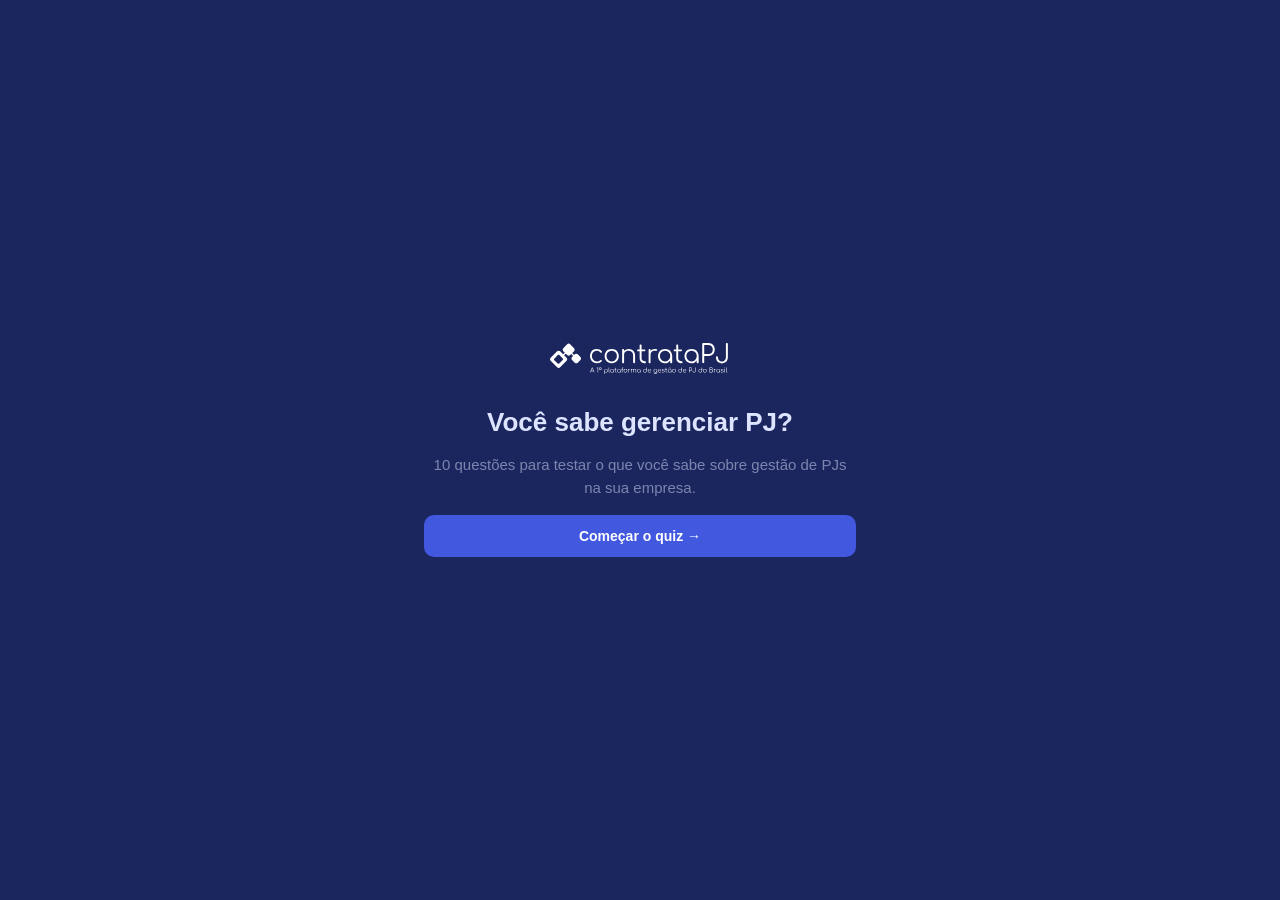
==== play/index.html @ 33c86cec "feat: play mode — splash, lead form, quiz, reveal, result" ====
<!DOCTYPE html>
<html lang="pt-BR">
<head>
  <meta charset="UTF-8">
  <meta name="viewport" content="width=device-width, initial-scale=1.0">
  <meta name="theme-color" content="#1C265E">
  <title>Baralho PJ — Contrata PJ</title>
  <link rel="stylesheet" href="../css/main.css">
  <link rel="manifest" href="../manifest.json">
</head>
<body>

<!-- TELA: Splash -->
<div id="screen-splash" class="screen active">
  <div class="splash-wrap">
    <img src="../assets/logo.svg" alt="Contrata PJ" class="splash-logo">
    <h1 class="splash-title">Você sabe gerenciar PJ?</h1>
    <p class="splash-sub">10 questões para testar o que você sabe sobre gestão de PJs na sua empresa.</p>
    <button class="btn btn-primary" style="margin:0;width:100%;" onclick="showScreen('screen-form')">
      Começar o quiz →
    </button>
  </div>
</div>

<!-- TELA: Formulário de lead -->
<div id="screen-form" class="screen">
  <div class="app-header">
    <img src="../assets/logo.svg" alt="Contrata PJ">
  </div>
  <div class="form-wrap">
    <div style="margin-bottom:8px;">
      <h2 style="font-size:18px;margin-bottom:6px;">Antes de começar</h2>
      <p style="font-size:13px;color:var(--text-dim);">Preencha seus dados para receber o resultado por e-mail.</p>
    </div>
    <div class="form-group">
      <label class="form-label" for="f-name">Nome completo</label>
      <input class="form-input" id="f-name" type="text" placeholder="João Silva" autocomplete="name">
      <span class="form-error" id="err-name">Nome obrigatório</span>
    </div>
    <div class="form-group">
      <label class="form-label" for="f-email">E-mail corporativo</label>
      <input class="form-input" id="f-email" type="email" placeholder="joao@empresa.com" autocomplete="email">
      <span class="form-error" id="err-email">E-mail válido obrigatório</span>
    </div>
    <div class="form-group">
      <label class="form-label" for="f-company">Empresa</label>
      <input class="form-input" id="f-company" type="text" placeholder="Empresa S.A." autocomplete="organization">
      <span class="form-error" id="err-company">Empresa obrigatória</span>
    </div>
    <button class="btn btn-primary" style="margin:8px 0 0;width:100%;" onclick="submitForm()">
      Vamos lá →
    </button>
  </div>
</div>

<!-- TELA: Questão -->
<div id="screen-question" class="screen">
  <div class="app-header">
    <img src="../assets/logo.svg" alt="Contrata PJ">
    <span class="header-label" id="q-counter">1 / 10</span>
  </div>
  <div class="progress-wrap">
    <div class="progress-track">
      <div class="progress-fill" id="q-progress" style="width:0%"></div>
    </div>
  </div>
  <div class="card-surface">
    <span class="card-tag" id="q-tag">Questão 1</span>
    <p class="card-question" id="q-text"></p>
  </div>
  <div class="choices" id="q-choices"></div>
</div>

<!-- TELA: Revelação -->
<div id="screen-reveal" class="screen">
  <div class="app-header">
    <img src="../assets/logo.svg" alt="Contrata PJ">
    <span class="header-label" id="r-counter">1 / 10</span>
  </div>
  <div class="progress-wrap">
    <div class="progress-track">
      <div class="progress-fill" id="r-progress" style="width:0%"></div>
    </div>
  </div>
  <div class="card-surface">
    <span class="card-tag" id="r-tag">Questão 1</span>
    <p class="card-question dimmed" id="r-text"></p>
  </div>
  <div class="choices" id="r-choices"></div>
  <div class="reveal-box" id="r-box">
    <div class="reveal-label" id="r-label">Por que esta é a certa?</div>
    <p class="reveal-text" id="r-explanation"></p>
  </div>
  <button class="btn btn-primary" id="btn-next" onclick="nextQuestion()">Próxima →</button>
</div>

<!-- TELA: Resultado -->
<div id="screen-result" class="screen">
  <div class="app-header">
    <img src="../assets/logo.svg" alt="Contrata PJ">
  </div>
  <div class="score-wrap">
    <div class="score-circle" id="res-score">0</div>
    <h2 class="score-title" id="res-title">0 de 10 acertos!</h2>
    <p class="score-sub" id="res-message"></p>
  </div>
  <div style="padding:12px 0;">
    <button class="btn btn-coral" id="btn-cta" onclick="openCTA()">
      Falar com um especialista →
    </button>
    <button class="btn btn-secondary" onclick="showWrongAnswers()">
      Ver respostas que errei
    </button>
  </div>
  <div id="wrong-list" class="hidden" style="padding:0 16px 16px;"></div>
</div>

<script src="../data/cards.js"></script>
<script>
  let state = {
    lead: null,
    currentIndex: 0,
    answers: [],
    score: 0
  };

  function showScreen(id) {
    document.querySelectorAll('.screen').forEach(s => s.classList.remove('active'));
    document.getElementById(id).classList.add('active');
    window.scrollTo(0, 0);
  }

  function submitForm() {
    const name    = document.getElementById('f-name').value.trim();
    const email   = document.getElementById('f-email').value.trim();
    const company = document.getElementById('f-company').value.trim();
    const emailRe = /^[^\s@]+@[^\s@]+\.[^\s@]+$/;

    setError('err-name',    'f-name',    !name,               'Nome obrigatório');
    setError('err-email',   'f-email',   !emailRe.test(email),'E-mail válido obrigatório');
    setError('err-company', 'f-company', !company,            'Empresa obrigatória');

    if (!name || !emailRe.test(email) || !company) return;

    state.lead = { name, email, company, timestamp: new Date().toISOString() };
    state.currentIndex = 0;
    state.answers = [];
    state.score = 0;
    showQuestion(0);
  }

  function setError(errId, inputId, show, msg) {
    const err   = document.getElementById(errId);
    const input = document.getElementById(inputId);
    err.textContent = msg;
    err.classList.toggle('visible', show);
    input.classList.toggle('error', show);
  }

  function showQuestion(index) {
    const card = CARDS[index];
    const pct  = (index / CARDS.length) * 100;
    const letters = ['A', 'B', 'C', 'D'];

    document.getElementById('q-counter').textContent  = `${index + 1} / ${CARDS.length}`;
    document.getElementById('q-tag').textContent      = `Questão ${index + 1}`;
    document.getElementById('q-text').textContent     = card.question;
    document.getElementById('q-progress').style.width = pct + '%';

    const container = document.getElementById('q-choices');
    container.innerHTML = '';
    card.options.forEach((opt, i) => {
      const btn = document.createElement('button');
      btn.className = 'choice';
      btn.innerHTML = `<span class="choice-letter">${letters[i]}</span>${opt}`;
      btn.onclick = () => selectAnswer(index, i);
      container.appendChild(btn);
    });

    showScreen('screen-question');
  }

  function selectAnswer(cardIndex, chosenIndex) {
    state.answers[cardIndex] = chosenIndex;
    const correct = chosenIndex === CARDS[cardIndex].correctIndex;
    if (correct) state.score++;
    showReveal(cardIndex, chosenIndex, correct);
  }

  function showReveal(cardIndex, chosenIndex, correct) {
    const card    = CARDS[cardIndex];
    const letters = ['A', 'B', 'C', 'D'];
    const pct     = ((cardIndex + 1) / CARDS.length) * 100;

    document.getElementById('r-counter').textContent  = `${cardIndex + 1} / ${CARDS.length}`;
    document.getElementById('r-text').textContent     = card.question;
    document.getElementById('r-progress').style.width = pct + '%';

    const tag = document.getElementById('r-tag');
    tag.textContent = correct ? '✓ Acertou!' : '✗ Errou desta';
    tag.className   = correct ? 'card-tag correct' : 'card-tag wrong';

    const container = document.getElementById('r-choices');
    container.innerHTML = '';
    card.options.forEach((opt, i) => {
      const div = document.createElement('div');
      const suffix = i === card.correctIndex ? ' ✓' : (i === chosenIndex ? ' ✗' : '');
      div.className = 'choice' +
        (i === card.correctIndex ? ' correct' : i === chosenIndex ? ' wrong' : ' dimmed');
      div.innerHTML = `<span class="choice-letter">${letters[i]}</span>${opt}${suffix}`;
      container.appendChild(div);
    });

    const box   = document.getElementById('r-box');
    const label = document.getElementById('r-label');
    const expEl = document.getElementById('r-explanation');
    box.className     = correct ? 'reveal-box' : 'reveal-box wrong-reveal';
    label.className   = correct ? 'reveal-label' : 'reveal-label wrong';
    label.textContent = correct
      ? `Por que ${letters[card.correctIndex]} é a certa?`
      : `A certa era ${letters[card.correctIndex]} — por quê?`;
    expEl.className   = correct ? 'reveal-text' : 'reveal-text wrong';
    expEl.textContent = card.explanation;

    document.getElementById('btn-next').textContent =
      cardIndex === CARDS.length - 1 ? 'Ver resultado →' : 'Próxima →';

    showScreen('screen-reveal');
  }

  function nextQuestion() {
    const next = state.currentIndex + 1;
    if (next >= CARDS.length) {
      saveLead();
      showResult();
    } else {
      state.currentIndex = next;
      showQuestion(next);
    }
  }

  const MESSAGES = [
    { max: 4,  text: 'Sua gestão PJ tem riscos sérios. A Contrata PJ pode ajudar a organizar tudo.' },
    { max: 7,  text: 'Você vai bem — mas os erros podem custar caro na prática.' },
    { max: 10, text: 'Impressionante! Quer ver como a Contrata PJ vai além do básico?' }
  ];

  function showResult() {
    const s   = state.score;
    const msg = MESSAGES.find(m => s <= m.max).text;
    document.getElementById('res-score').textContent   = s;
    document.getElementById('res-title').textContent   = `${s} de ${CARDS.length} corretas!`;
    document.getElementById('res-message').textContent = msg;
    showScreen('screen-result');
  }

  function openCTA() {
    window.open('https://wa.me/5511999999999?text=Ol%C3%A1!%20Fiz%20o%20quiz%20do%20CONARH%20e%20quero%20saber%20mais.', '_blank');
  }

  function showWrongAnswers() {
    const list    = document.getElementById('wrong-list');
    const letters = ['A', 'B', 'C', 'D'];
    list.classList.remove('hidden');
    list.innerHTML = '<h3 style="font-size:14px;margin-bottom:12px;">Respostas que você errou:</h3>';
    CARDS.forEach((card, i) => {
      if (state.answers[i] !== card.correctIndex) {
        list.innerHTML += `
          <div style="margin-bottom:14px;padding:12px;background:var(--card-bg);border-radius:10px;font-size:13px;">
            <p style="margin-bottom:6px;font-weight:600;">${i + 1}. ${card.question}</p>
            <p style="color:#fca5a5;">Sua resposta: ${letters[state.answers[i]]} — ${card.options[state.answers[i]]}</p>
            <p style="color:#4ade80;margin-top:4px;">Certa: ${letters[card.correctIndex]} — ${card.options[card.correctIndex]}</p>
          </div>`;
      }
    });
  }

  function saveLead() {
    const leads = JSON.parse(localStorage.getItem('cpj_leads') || '[]');
    leads.push({ ...state.lead, score: state.score, answers: [...state.answers] });
    localStorage.setItem('cpj_leads', JSON.stringify(leads));
  }
</script>
</body>
</html>
---- css/main.css ----
:root {
  --navy:   #1C265E;
  --card-bg:#0f1635;
  --blue:   #4259DF;
  --coral:  #DE5968;
  --green:  #22c55e;
  --text:   #dde4ff;
  --text-dim: rgba(221,228,255,0.5);
  --border: rgba(255,255,255,0.1);
}

*, *::before, *::after { box-sizing: border-box; margin: 0; padding: 0; }

body {
  background: var(--navy);
  color: var(--text);
  font-family: -apple-system, BlinkMacSystemFont, 'Segoe UI', sans-serif;
  min-height: 100dvh;
  max-width: 480px;
  margin: 0 auto;
}

/* Header */
.app-header {
  display: flex; align-items: center; justify-content: space-between;
  padding: 14px 16px 10px;
  border-bottom: 1px solid var(--border);
}
.app-header img { width: 110px; }
.header-label { font-size: 12px; color: var(--text-dim); font-weight: 500; }

/* Progress bar */
.progress-wrap { padding: 10px 16px 12px; background: var(--navy); }
.progress-track { height: 4px; background: var(--border); border-radius: 2px; overflow: hidden; }
.progress-fill  { height: 4px; background: var(--blue); border-radius: 2px; transition: width .3s; }

/* Card surface */
.card-surface { background: var(--card-bg); padding: 18px 16px 14px; }
.card-tag {
  display: inline-block; padding: 3px 8px; border-radius: 5px;
  font-size: 10px; font-weight: 700; letter-spacing: 1px; text-transform: uppercase;
  background: rgba(66,89,223,.2); color: #7b93f5; margin-bottom: 10px;
}
.card-tag.correct { background: rgba(34,197,94,.2); color: #4ade80; }
.card-tag.wrong   { background: rgba(222,89,104,.2); color: #fca5a5; }
.card-question    { font-size: 15px; line-height: 1.6; font-weight: 500; }
.card-question.dimmed { opacity: .5; font-size: 13px; }

/* Choices */
.choices { background: var(--card-bg); padding: 0 12px 14px; display: flex; flex-direction: column; gap: 7px; }
.choice {
  display: flex; align-items: center; gap: 9px;
  padding: 11px 12px; border-radius: 10px;
  border: 1.5px solid var(--border);
  background: rgba(255,255,255,.04);
  font-size: 13px; font-weight: 500; cursor: pointer;
  transition: border-color .15s, background .15s;
  width: 100%; text-align: left;
}
.choice:disabled { cursor: default; }
.choice.correct  { border-color: var(--green); background: rgba(34,197,94,.12); color: #86efac; }
.choice.wrong    { border-color: var(--coral); background: rgba(222,89,104,.1);  color: #fca5a5; }
.choice.dimmed   { opacity: .3; }
.choice-letter {
  width: 22px; height: 22px; border-radius: 6px; flex-shrink: 0;
  display: flex; align-items: center; justify-content: center;
  font-size: 11px; font-weight: 700;
  background: rgba(66,89,223,.25); color: #8fa8ff;
}
.choice.correct .choice-letter { background: rgba(34,197,94,.3); color: #4ade80; }
.choice.wrong   .choice-letter { background: rgba(222,89,104,.3); color: #fca5a5; }

/* Reveal box */
.reveal-box { padding: 12px 16px; border-top: 1px solid rgba(34,197,94,.2); background: rgba(34,197,94,.06); }
.reveal-box.wrong-reveal { border-top-color: rgba(222,89,104,.2); background: rgba(222,89,104,.06); }
.reveal-label { font-size: 10px; font-weight: 700; letter-spacing: 1px; text-transform: uppercase; color: #4ade80; margin-bottom: 5px; }
.reveal-label.wrong { color: #fca5a5; }
.reveal-text  { font-size: 13px; line-height: 1.6; color: #b8d4c0; }
.reveal-text.wrong { color: #f0b8c0; }

/* Buttons */
.btn {
  display: block; width: calc(100% - 24px); margin: 0 12px 12px;
  padding: 13px; border: none; border-radius: 10px;
  font-size: 14px; font-weight: 700; cursor: pointer; text-align: center;
}
.btn-primary   { background: var(--blue);  color: #fff; }
.btn-coral     { background: var(--coral); color: #fff; }
.btn-secondary {
  background: transparent; border: 1.5px solid rgba(255,255,255,0.3);
  color: var(--text-dim); font-size: 13px;
}

.btn:hover  { opacity: 0.88; }
.btn:active { transform: scale(0.98); }
.btn:disabled { opacity: 0.45; cursor: not-allowed; }
.choice:hover:not(:disabled):not(.correct):not(.wrong):not(.dimmed) {
  border-color: var(--blue); background: rgba(66,89,223,.08);
}

/* Form */
.form-wrap { padding: 24px 16px; display: flex; flex-direction: column; gap: 16px; }
.form-group { display: flex; flex-direction: column; gap: 6px; }
.form-label { font-size: 12px; font-weight: 600; color: var(--text-dim); text-transform: uppercase; letter-spacing: .5px; }
.form-input {
  background: var(--card-bg); border: 1.5px solid var(--border);
  border-radius: 10px; padding: 12px 14px;
  color: var(--text); font-size: 14px; outline: none; width: 100%;
}
.form-input:focus { border-color: var(--blue); }
.form-input.error { border-color: var(--coral); }
.form-error { font-size: 12px; color: var(--coral); display: none; }
.form-error.visible { display: block; }

/* Score screen */
.score-wrap { background: var(--card-bg); padding: 32px 16px 20px; text-align: center; }
.score-circle {
  width: 88px; height: 88px; border-radius: 50%;
  background: rgba(66,89,223,.15); border: 3px solid var(--blue);
  display: flex; align-items: center; justify-content: center;
  margin: 0 auto 16px;
  font-size: 30px; font-weight: 800; color: #7b93f5;
}
.score-title { font-size: 18px; font-weight: 700; margin-bottom: 8px; }
.score-sub   { font-size: 13px; color: var(--text-dim); line-height: 1.6; margin-bottom: 24px; }

/* Presenter */
.presenter-section { padding: 20px 16px; }
.presenter-title { font-size: 13px; font-weight: 700; text-transform: uppercase; letter-spacing: 1px; color: var(--text-dim); margin-bottom: 12px; }
.qr-wrap { display: flex; justify-content: center; padding: 16px 0; }
.lead-count { font-size: 32px; font-weight: 800; color: var(--blue); }
.lead-count-label { font-size: 13px; color: var(--text-dim); margin-top: 4px; }
.leads-table { width: 100%; border-collapse: collapse; font-size: 12px; }
.leads-table th { text-align: left; padding: 8px; color: var(--text-dim); border-bottom: 1px solid var(--border); }
.leads-table td { padding: 8px; border-bottom: 1px solid var(--border); }

/* Splash */
.splash-wrap {
  display: flex; flex-direction: column; align-items: center; justify-content: center;
  min-height: 100dvh; padding: 32px 24px; text-align: center; gap: 16px;
}
.splash-logo  { width: 180px; margin-bottom: 16px; }
.splash-title { font-size: 26px; font-weight: 800; line-height: 1.25; }
.splash-sub   { font-size: 15px; color: var(--text-dim); line-height: 1.5; }

/* Utility */
.hidden { display: none !important; }
.screen { display: none; }
.screen.active { display: block; }
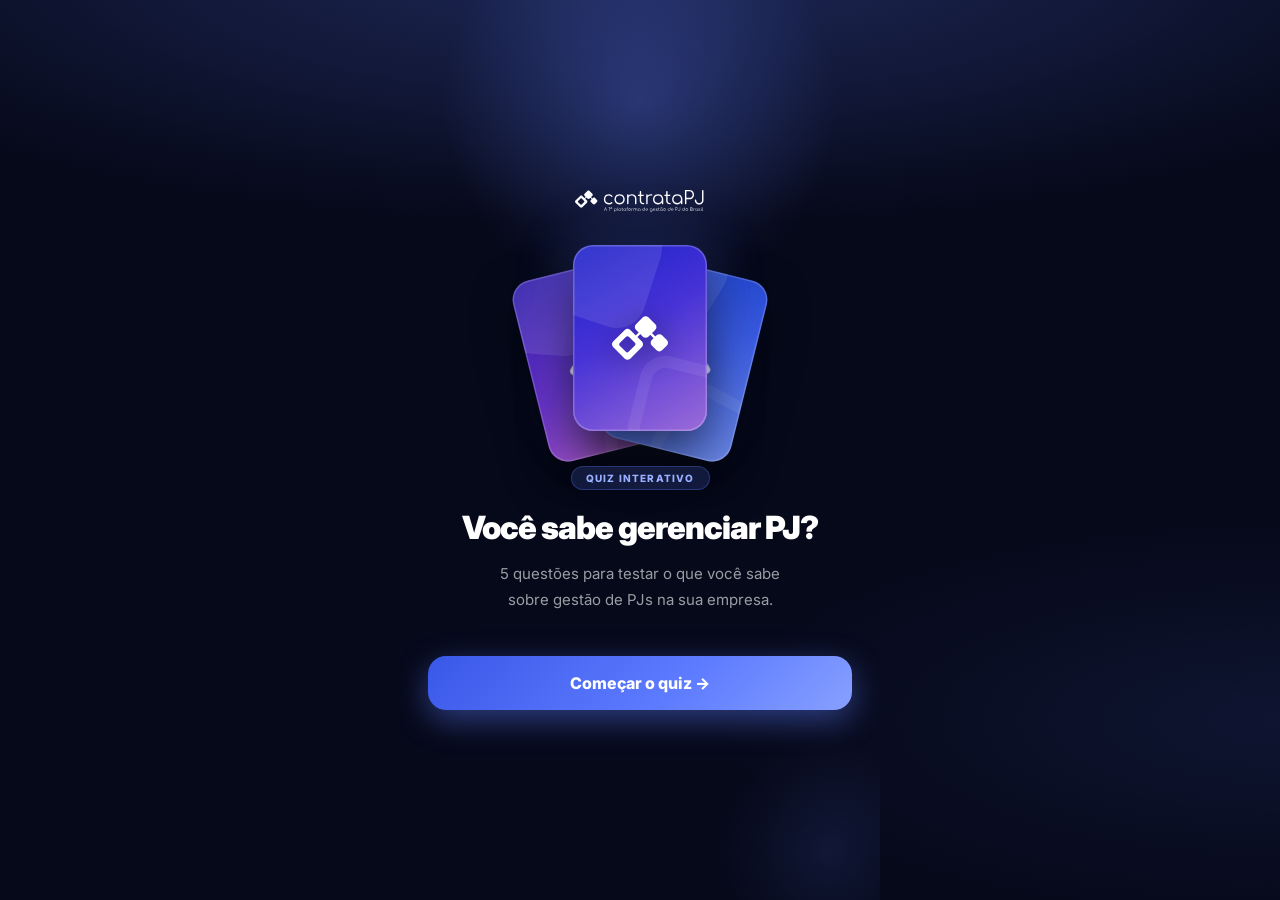
==== commit 51b5f903: "feat: redesign baralho (flip 3D, deck splash), 5 questões, campo telefone, deploy GitHub Pages - Ver" ====
--- a/play/index.html
+++ b/play/index.html
@@ -3,7 +3,7 @@
 <head>
   <meta charset="UTF-8">
   <meta name="viewport" content="width=device-width, initial-scale=1.0">
-  <meta name="theme-color" content="#1C265E">
+  <meta name="theme-color" content="#0B0F2A">
   <title>Baralho PJ — Contrata PJ</title>
   <link rel="stylesheet" href="../css/main.css">
   <link rel="manifest" href="../manifest.json">
@@ -14,11 +14,24 @@
 <div id="screen-splash" class="screen active">
   <div class="splash-wrap">
     <img src="../assets/logo.svg" alt="Contrata PJ" class="splash-logo">
+
+    <!-- baralho em leque -->
+    <div class="deck-hero" onclick="showScreen('screen-form')" role="button" aria-label="Começar o quiz">
+      <div class="deck-card left">
+        <img src="../assets/icon.svg" alt="" class="deck-card-logo">
+      </div>
+      <div class="deck-card right">
+        <img src="../assets/icon.svg" alt="" class="deck-card-logo">
+      </div>
+      <div class="deck-card center">
+        <img src="../assets/icon.svg" alt="" class="deck-card-logo">
+      </div>
+    </div>
+
+    <div class="splash-badge">Quiz Interativo</div>
     <h1 class="splash-title">Você sabe gerenciar PJ?</h1>
-    <p class="splash-sub">10 questões para testar o que você sabe sobre gestão de PJs na sua empresa.</p>
-    <button class="btn btn-primary" style="margin:0;width:100%;" onclick="showScreen('screen-form')">
-      Começar o quiz →
-    </button>
+    <p class="splash-sub">5 questões para testar o que você sabe sobre gestão de PJs na sua empresa.</p>
+    <button class="splash-cta" onclick="showScreen('screen-form')">Começar o quiz →</button>
   </div>
 </div>
 
@@ -26,11 +39,12 @@
 <div id="screen-form" class="screen">
   <div class="app-header">
     <img src="../assets/logo.svg" alt="Contrata PJ">
+    <span class="header-label">Cadastro</span>
   </div>
   <div class="form-wrap">
-    <div style="margin-bottom:8px;">
-      <h2 style="font-size:18px;margin-bottom:6px;">Antes de começar</h2>
-      <p style="font-size:13px;color:var(--text-dim);">Preencha seus dados para receber o resultado por e-mail.</p>
+    <div style="margin-bottom:4px;">
+      <h2 style="font-size:18px;font-weight:800;margin-bottom:6px;letter-spacing:-.01em;">Antes de começar</h2>
+      <p style="font-size:13px;color:var(--text-dim);line-height:1.55;">Preencha seus dados para receber o resultado por e-mail.</p>
     </div>
     <div class="form-group">
       <label class="form-label" for="f-name">Nome completo</label>
@@ -43,13 +57,16 @@
       <span class="form-error" id="err-email">E-mail válido obrigatório</span>
     </div>
     <div class="form-group">
+      <label class="form-label" for="f-phone">Telefone / WhatsApp</label>
+      <input class="form-input" id="f-phone" type="tel" placeholder="(11) 99999-9999" autocomplete="tel" inputmode="tel">
+      <span class="form-error" id="err-phone">Telefone válido obrigatório</span>
+    </div>
+    <div class="form-group">
       <label class="form-label" for="f-company">Empresa</label>
       <input class="form-input" id="f-company" type="text" placeholder="Empresa S.A." autocomplete="organization">
       <span class="form-error" id="err-company">Empresa obrigatória</span>
     </div>
-    <button class="btn btn-primary" style="margin:8px 0 0;width:100%;" onclick="submitForm()">
-      Vamos lá →
-    </button>
+    <button class="btn btn-primary" style="margin:4px 0 0;width:100%;" onclick="submitForm()">Vamos lá →</button>
   </div>
 </div>
 
@@ -64,9 +81,28 @@
       <div class="progress-fill" id="q-progress" style="width:0%"></div>
     </div>
   </div>
-  <div class="card-surface">
-    <span class="card-tag" id="q-tag">Questão 1</span>
-    <p class="card-question" id="q-text"></p>
+  <div class="deck-wrap">
+    <div class="flip-card" id="q-flip" onclick="flipQuestionCard()">
+      <div class="flip-inner" id="q-flip-inner">
+        <!-- costas da carta -->
+        <div class="flip-face flip-back v0" id="q-flip-back">
+          <img src="../assets/icon.svg" alt="" class="card-back-logo">
+          <div class="card-back-num" id="q-back-num">1</div>
+          <div class="card-back-hint">
+            <svg viewBox="0 0 24 24" fill="none" stroke="currentColor" stroke-width="2" stroke-linecap="round" stroke-linejoin="round" aria-hidden="true">
+              <path d="M9 11l3 3L22 4"/><path d="M21 12v7a2 2 0 0 1-2 2H5a2 2 0 0 1-2-2V5a2 2 0 0 1 2-2h11"/>
+            </svg>
+            Toque para virar
+          </div>
+        </div>
+        <!-- frente da carta (pergunta) -->
+        <div class="flip-face flip-front">
+          <span class="q-number" id="q-number">1</span>
+          <span class="card-tag" id="q-tag">Questão 1</span>
+          <p class="card-question" id="q-text"></p>
+        </div>
+      </div>
+    </div>
   </div>
   <div class="choices" id="q-choices"></div>
 </div>
@@ -83,13 +119,16 @@
     </div>
   </div>
   <div class="card-surface">
+    <span class="q-number" id="r-number">1</span>
     <span class="card-tag" id="r-tag">Questão 1</span>
     <p class="card-question dimmed" id="r-text"></p>
   </div>
   <div class="choices" id="r-choices"></div>
-  <div class="reveal-box" id="r-box">
-    <div class="reveal-label" id="r-label">Por que esta é a certa?</div>
-    <p class="reveal-text" id="r-explanation"></p>
+  <div style="padding:14px 0 8px;">
+    <div class="reveal-box" id="r-box">
+      <div class="reveal-label" id="r-label">Por que esta é a certa?</div>
+      <p class="reveal-text" id="r-explanation"></p>
+    </div>
   </div>
   <button class="btn btn-primary" id="btn-next" onclick="nextQuestion()">Próxima →</button>
 </div>
@@ -104,25 +143,16 @@
     <h2 class="score-title" id="res-title">0 de 10 acertos!</h2>
     <p class="score-sub" id="res-message"></p>
   </div>
-  <div style="padding:12px 0;">
-    <button class="btn btn-coral" id="btn-cta" onclick="openCTA()">
-      Falar com um especialista →
-    </button>
-    <button class="btn btn-secondary" onclick="showWrongAnswers()">
-      Ver respostas que errei
-    </button>
-  </div>
-  <div id="wrong-list" class="hidden" style="padding:0 16px 16px;"></div>
+  <div style="padding:4px 0;">
+    <button class="btn btn-coral" id="btn-cta" onclick="openCTA()">Falar com um especialista →</button>
+    <button class="btn btn-secondary" onclick="showWrongAnswers()">Ver respostas que errei</button>
+  </div>
+  <div id="wrong-list" class="hidden" style="padding:0 14px 20px;"></div>
 </div>
 
 <script src="../data/cards.js"></script>
 <script>
-  let state = {
-    lead: null,
-    currentIndex: 0,
-    answers: [],
-    score: 0
-  };
+  let state = { lead: null, currentIndex: 0, answers: [], score: 0 };
 
   function showScreen(id) {
     document.querySelectorAll('.screen').forEach(s => s.classList.remove('active'));
@@ -133,16 +163,19 @@
   function submitForm() {
     const name    = document.getElementById('f-name').value.trim();
     const email   = document.getElementById('f-email').value.trim();
+    const phone   = document.getElementById('f-phone').value.trim();
     const company = document.getElementById('f-company').value.trim();
     const emailRe = /^[^\s@]+@[^\s@]+\.[^\s@]+$/;
-
-    setError('err-name',    'f-name',    !name,               'Nome obrigatório');
-    setError('err-email',   'f-email',   !emailRe.test(email),'E-mail válido obrigatório');
-    setError('err-company', 'f-company', !company,            'Empresa obrigatória');
-
-    if (!name || !emailRe.test(email) || !company) return;
-
-    state.lead = { name, email, company, timestamp: new Date().toISOString() };
+    const phoneOk = phone.replace(/\D/g, '').length >= 10; // DDD + número
+
+    setError('err-name',    'f-name',    !name,                'Nome obrigatório');
+    setError('err-email',   'f-email',   !emailRe.test(email), 'E-mail válido obrigatório');
+    setError('err-phone',   'f-phone',   !phoneOk,             'Telefone válido obrigatório');
+    setError('err-company', 'f-company', !company,             'Empresa obrigatória');
+
+    if (!name || !emailRe.test(email) || !phoneOk || !company) return;
+
+    state.lead = { name, email, phone, company, timestamp: new Date().toISOString() };
     state.currentIndex = 0;
     state.answers = [];
     state.score = 0;
@@ -158,16 +191,23 @@
   }
 
   function showQuestion(index) {
-    const card = CARDS[index];
-    const pct  = (index / CARDS.length) * 100;
+    const card    = CARDS[index];
+    const pct     = (index / CARDS.length) * 100;
     const letters = ['A', 'B', 'C', 'D'];
 
-    document.getElementById('q-counter').textContent  = `${index + 1} / ${CARDS.length}`;
-    document.getElementById('q-tag').textContent      = `Questão ${index + 1}`;
-    document.getElementById('q-text').textContent     = card.question;
-    document.getElementById('q-progress').style.width = pct + '%';
-
+    document.getElementById('q-counter').textContent   = `${index + 1} / ${CARDS.length}`;
+    document.getElementById('q-tag').textContent        = `Questão ${index + 1}`;
+    document.getElementById('q-text').textContent       = card.question;
+    document.getElementById('q-number').textContent     = index + 1;
+    document.getElementById('q-back-num').textContent   = index + 1;
+    document.getElementById('q-progress').style.width  = pct + '%';
+
+    // alterna a variação de verso da carta
+    document.getElementById('q-flip-back').className = 'flip-face flip-back v' + (index % 4);
+    // reseta a carta para o estado "virada para baixo"
+    document.getElementById('q-flip-inner').classList.remove('flipped');
     const container = document.getElementById('q-choices');
+    container.classList.remove('revealed');
     container.innerHTML = '';
     card.options.forEach((opt, i) => {
       const btn = document.createElement('button');
@@ -180,6 +220,16 @@
     showScreen('screen-question');
   }
 
+  function flipQuestionCard() {
+    const inner = document.getElementById('q-flip-inner');
+    if (inner.classList.contains('flipped')) return;
+    inner.classList.add('flipped');
+    // revela as alternativas após a carta terminar de virar
+    setTimeout(() => {
+      document.getElementById('q-choices').classList.add('revealed');
+    }, 380);
+  }
+
   function selectAnswer(cardIndex, chosenIndex) {
     state.answers[cardIndex] = chosenIndex;
     const correct = chosenIndex === CARDS[cardIndex].correctIndex;
@@ -194,6 +244,7 @@
 
     document.getElementById('r-counter').textContent  = `${cardIndex + 1} / ${CARDS.length}`;
     document.getElementById('r-text').textContent     = card.question;
+    document.getElementById('r-number').textContent   = cardIndex + 1;
     document.getElementById('r-progress').style.width = pct + '%';
 
     const tag = document.getElementById('r-tag');
@@ -240,9 +291,9 @@
   }
 
   const MESSAGES = [
-    { max: 4,  text: 'Sua gestão PJ tem riscos sérios. A Contrata PJ pode ajudar a organizar tudo.' },
-    { max: 7,  text: 'Você vai bem — mas os erros podem custar caro na prática.' },
-    { max: 10, text: 'Impressionante! Quer ver como a Contrata PJ vai além do básico?' }
+    { max: 2, text: 'Sua gestão PJ tem riscos sérios. A Contrata PJ pode ajudar a organizar tudo.' },
+    { max: 4, text: 'Você vai bem — mas os erros podem custar caro na prática.' },
+    { max: 5, text: 'Impressionante! Quer ver como a Contrata PJ vai além do básico?' }
   ];
 
   function showResult() {
@@ -262,14 +313,14 @@
     const list    = document.getElementById('wrong-list');
     const letters = ['A', 'B', 'C', 'D'];
     list.classList.remove('hidden');
-    list.innerHTML = '<h3 style="font-size:14px;margin-bottom:12px;">Respostas que você errou:</h3>';
+    list.innerHTML = '<h3 style="font-size:13px;font-weight:700;margin-bottom:14px;color:var(--text-dim);text-transform:uppercase;letter-spacing:.06em;">Respostas que você errou</h3>';
     CARDS.forEach((card, i) => {
       if (state.answers[i] !== card.correctIndex) {
         list.innerHTML += `
-          <div style="margin-bottom:14px;padding:12px;background:var(--card-bg);border-radius:10px;font-size:13px;">
-            <p style="margin-bottom:6px;font-weight:600;">${i + 1}. ${card.question}</p>
-            <p style="color:#fca5a5;">Sua resposta: ${letters[state.answers[i]]} — ${card.options[state.answers[i]]}</p>
-            <p style="color:#4ade80;margin-top:4px;">Certa: ${letters[card.correctIndex]} — ${card.options[card.correctIndex]}</p>
+          <div style="margin-bottom:12px;padding:14px;background:var(--card-bg);border:1px solid var(--border);border-radius:var(--radius);font-size:13px;">
+            <p style="margin-bottom:8px;font-weight:600;line-height:1.5;">${i + 1}. ${card.question}</p>
+            <p style="color:#FCA5A5;font-size:12px;">Sua resposta: ${letters[state.answers[i]]} — ${card.options[state.answers[i]]}</p>
+            <p style="color:#5EFFA0;margin-top:4px;font-size:12px;">Certa: ${letters[card.correctIndex]} — ${card.options[card.correctIndex]}</p>
           </div>`;
       }
     });
@@ -281,5 +332,8 @@
     localStorage.setItem('cpj_leads', JSON.stringify(leads));
   }
 </script>
+<script>
+  if ('serviceWorker' in navigator) navigator.serviceWorker.register('../sw.js');
+</script>
 </body>
 </html>
--- a/css/main.css
+++ b/css/main.css
@@ -1,149 +1,799 @@
+@import url('https://fonts.googleapis.com/css2?family=Inter:wght@400;500;600;700;800;900&display=swap');
+
+/* ─── Tokens ──────────────────────────────────────────────── */
 :root {
-  --navy:   #1C265E;
-  --card-bg:#0f1635;
-  --blue:   #4259DF;
-  --coral:  #DE5968;
-  --green:  #22c55e;
-  --text:   #dde4ff;
-  --text-dim: rgba(221,228,255,0.5);
-  --border: rgba(255,255,255,0.1);
+  --bg:        #06091A;
+  --bg-card:   #0C1030;
+  --bg-input:  #101538;
+  --bg-choice: #121640;
+  --blue:      #5E7CFF;
+  --blue-dark: #3A58E8;
+  --blue-glow: rgba(94,124,255,0.45);
+  --coral:     #FF4F61;
+  --coral-glow:rgba(255,79,97,0.4);
+  --green:     #00D46A;
+  --green-glow:rgba(0,212,106,0.35);
+  --text:      #FFFFFF;
+  --text-sub:  rgba(255,255,255,0.6);
+  --text-dim:  rgba(255,255,255,0.35);
+  --border:    rgba(255,255,255,0.07);
+  --radius:    18px;
+  --radius-sm: 14px;
+  --ease:      cubic-bezier(0.16, 1, 0.3, 1);
 }
 
 *, *::before, *::after { box-sizing: border-box; margin: 0; padding: 0; }
 
+/* ─── Body ────────────────────────────────────────────────── */
 body {
-  background: var(--navy);
+  background: var(--bg);
+  background-image:
+    radial-gradient(ellipse 120% 50% at 50% -5%,  rgba(94,124,255,0.28) 0%, transparent 60%),
+    radial-gradient(ellipse 80%  40% at 100% 80%,  rgba(94,124,255,0.10) 0%, transparent 55%);
   color: var(--text);
-  font-family: -apple-system, BlinkMacSystemFont, 'Segoe UI', sans-serif;
+  font-family: 'Inter', system-ui, -apple-system, sans-serif;
   min-height: 100dvh;
   max-width: 480px;
   margin: 0 auto;
-}
-
-/* Header */
+  -webkit-font-smoothing: antialiased;
+}
+
+/* ─── Screens ─────────────────────────────────────────────── */
+.screen { display: none; }
+.screen.active { display: block; animation: fadeUp .25s var(--ease) both; }
+
+@keyframes fadeUp {
+  from { opacity: 0; transform: translateY(12px); }
+  to   { opacity: 1; transform: translateY(0); }
+}
+
+/* ─── Header ──────────────────────────────────────────────── */
 .app-header {
-  display: flex; align-items: center; justify-content: space-between;
-  padding: 14px 16px 10px;
+  display: flex;
+  align-items: center;
+  justify-content: space-between;
+  padding: 16px 20px;
   border-bottom: 1px solid var(--border);
-}
-.app-header img { width: 110px; }
-.header-label { font-size: 12px; color: var(--text-dim); font-weight: 500; }
-
-/* Progress bar */
-.progress-wrap { padding: 10px 16px 12px; background: var(--navy); }
-.progress-track { height: 4px; background: var(--border); border-radius: 2px; overflow: hidden; }
-.progress-fill  { height: 4px; background: var(--blue); border-radius: 2px; transition: width .3s; }
-
-/* Card surface */
-.card-surface { background: var(--card-bg); padding: 18px 16px 14px; }
+  background: rgba(6,9,26,0.9);
+  backdrop-filter: blur(20px);
+  -webkit-backdrop-filter: blur(20px);
+  position: sticky;
+  top: 0;
+  z-index: 20;
+}
+.app-header img { width: 108px; }
+.header-label {
+  font-size: 11px;
+  font-weight: 800;
+  color: var(--text-sub);
+  letter-spacing: .12em;
+  text-transform: uppercase;
+}
+
+/* ─── Progress ────────────────────────────────────────────── */
+.progress-wrap { padding: 14px 20px 18px; }
+.progress-track {
+  height: 4px;
+  background: rgba(255,255,255,0.07);
+  border-radius: 100px;
+  overflow: hidden;
+}
+.progress-fill {
+  height: 100%;
+  background: linear-gradient(90deg, var(--blue-dark), var(--blue), #88A0FF);
+  border-radius: 100px;
+  transition: width .5s var(--ease);
+  box-shadow: 0 0 12px var(--blue-glow);
+}
+
+/* ─── Question number label (tag) ─────────────────────────── */
 .card-tag {
-  display: inline-block; padding: 3px 8px; border-radius: 5px;
-  font-size: 10px; font-weight: 700; letter-spacing: 1px; text-transform: uppercase;
-  background: rgba(66,89,223,.2); color: #7b93f5; margin-bottom: 10px;
-}
-.card-tag.correct { background: rgba(34,197,94,.2); color: #4ade80; }
-.card-tag.wrong   { background: rgba(222,89,104,.2); color: #fca5a5; }
-.card-question    { font-size: 15px; line-height: 1.6; font-weight: 500; }
-.card-question.dimmed { opacity: .5; font-size: 13px; }
-
-/* Choices */
-.choices { background: var(--card-bg); padding: 0 12px 14px; display: flex; flex-direction: column; gap: 7px; }
+  display: inline-flex;
+  align-items: center;
+  gap: 6px;
+  padding: 4px 12px;
+  border-radius: 100px;
+  font-size: 10px;
+  font-weight: 800;
+  letter-spacing: .12em;
+  text-transform: uppercase;
+  background: rgba(94,124,255,0.18);
+  color: #99AFFF;
+  border: 1px solid rgba(94,124,255,0.3);
+  margin-bottom: 14px;
+}
+.card-tag.correct {
+  background: rgba(0,212,106,0.18);
+  color: #00D46A;
+  border-color: rgba(0,212,106,0.4);
+}
+.card-tag.wrong {
+  background: rgba(255,79,97,0.18);
+  color: #FF8090;
+  border-color: rgba(255,79,97,0.4);
+}
+
+/* ─── Card surface ────────────────────────────────────────── */
+.card-surface {
+  position: relative;
+  background: var(--bg-card);
+  border-bottom: 1px solid var(--border);
+  padding: 0 20px 22px;
+  overflow: hidden;
+}
+
+/* accent stripe no topo do card */
+.card-surface::before {
+  content: '';
+  display: block;
+  height: 3px;
+  margin: 0 -20px 20px;
+  background: linear-gradient(90deg, var(--blue-dark), var(--blue), transparent);
+}
+
+.card-question {
+  font-size: 18px;
+  line-height: 1.55;
+  font-weight: 700;
+  color: #FFFFFF;
+  letter-spacing: -.01em;
+}
+.card-question.dimmed {
+  opacity: .45;
+  font-size: 14px;
+  font-weight: 500;
+  letter-spacing: 0;
+}
+
+/* número decorativo no canto */
+.card-surface .q-number {
+  position: absolute;
+  top: 14px;
+  right: 18px;
+  font-size: 64px;
+  font-weight: 900;
+  color: rgba(94,124,255,0.08);
+  line-height: 1;
+  letter-spacing: -.04em;
+  user-select: none;
+  pointer-events: none;
+}
+
+/* ─── Flip card (baralho) ─────────────────────────────────── */
+.deck-wrap {
+  padding: 24px 20px 8px;
+  perspective: 1400px;
+}
+
+.flip-card {
+  position: relative;
+  width: 100%;
+  min-height: 300px;
+  cursor: pointer;
+  -webkit-tap-highlight-color: transparent;
+}
+
+.flip-inner {
+  position: relative;
+  width: 100%;
+  min-height: 300px;
+  transition: transform .7s var(--ease);
+  transform-style: preserve-3d;
+}
+.flip-inner.flipped { transform: rotateY(180deg); }
+
+.flip-face {
+  position: absolute;
+  inset: 0;
+  width: 100%;
+  height: 100%;
+  border-radius: 22px;
+  backface-visibility: hidden;
+  -webkit-backface-visibility: hidden;
+  overflow: hidden;
+}
+
+/* costas da carta — gradiente azul→roxo + motivo geométrico */
+.flip-back {
+  display: flex;
+  flex-direction: column;
+  align-items: center;
+  justify-content: center;
+  gap: 20px;
+  background: linear-gradient(150deg, #1B1FC9 0%, #4733D6 45%, #9C6BD8 100%);
+  box-shadow:
+    inset 0 0 0 1.5px rgba(255,255,255,0.18),
+    0 16px 48px rgba(0,0,0,0.5),
+    0 0 60px rgba(94,124,255,0.22);
+}
+
+/* variações de gradiente do verso (alternam por questão) */
+.flip-back.v0 { background: linear-gradient(150deg, #1B1FC9 0%, #4733D6 45%, #9C6BD8 100%); }
+.flip-back.v1 { background: linear-gradient(150deg, #2A1AA8 0%, #6B33C9 50%, #C86BC8 100%); }
+.flip-back.v2 { background: linear-gradient(150deg, #1438C0 0%, #3A5BE0 50%, #6E8BE8 100%); }
+.flip-back.v3 { background: linear-gradient(150deg, #3320B0 0%, #5B3BD6 50%, #8A5BE0 100%); }
+
+/* formas decorativas (motivo de quadrados arredondados, como no logo) */
+.flip-back::before {
+  content: '';
+  position: absolute;
+  top: -50px;
+  left: -40px;
+  width: 200px;
+  height: 200px;
+  border-radius: 48px;
+  background: rgba(255,255,255,0.10);
+  transform: rotate(18deg);
+  box-shadow:
+    120px 30px 0 -30px rgba(255,255,255,0.06),
+    -10px 160px 0 -40px rgba(255,255,255,0.05);
+  pointer-events: none;
+}
+.flip-back::after {
+  content: '';
+  position: absolute;
+  bottom: -60px;
+  right: -50px;
+  width: 220px;
+  height: 220px;
+  border-radius: 52px;
+  border: 18px solid rgba(255,255,255,0.07);
+  transform: rotate(14deg);
+  pointer-events: none;
+}
+
+.card-back-logo {
+  width: 88px;
+  height: 88px;
+  filter: brightness(0) invert(1) drop-shadow(0 4px 20px rgba(0,0,0,0.35));
+  position: relative;
+  z-index: 1;
+}
+.card-back-num {
+  display: flex;
+  align-items: center;
+  justify-content: center;
+  width: 40px;
+  height: 40px;
+  border-radius: 12px;
+  font-size: 18px;
+  font-weight: 900;
+  color: #FFFFFF;
+  background: rgba(255,255,255,0.16);
+  border: 1.5px solid rgba(255,255,255,0.25);
+  backdrop-filter: blur(4px);
+  position: relative;
+  z-index: 1;
+}
+.card-back-hint {
+  display: inline-flex;
+  align-items: center;
+  gap: 7px;
+  font-size: 11px;
+  font-weight: 700;
+  letter-spacing: .14em;
+  text-transform: uppercase;
+  color: rgba(255,255,255,0.85);
+  position: relative;
+  z-index: 1;
+  animation: hintPulse 1.8s ease-in-out infinite;
+}
+.card-back-hint svg { width: 16px; height: 16px; }
+
+@keyframes hintPulse {
+  0%, 100% { opacity: .6; transform: translateY(0); }
+  50%      { opacity: 1; transform: translateY(-2px); }
+}
+
+/* frente da carta (pergunta) */
+.flip-front {
+  transform: rotateY(180deg);
+  display: flex;
+  flex-direction: column;
+  padding: 24px 22px;
+  background: linear-gradient(160deg, #11163C 0%, #0B0F2E 100%);
+  border: 1.5px solid rgba(255,255,255,0.12);
+  box-shadow:
+    inset 0 1px 0 rgba(255,255,255,0.08),
+    0 12px 40px rgba(0,0,0,0.45);
+}
+.flip-front::before {
+  content: '';
+  position: absolute;
+  top: 0; left: 0; right: 0;
+  height: 4px;
+  background: linear-gradient(90deg, var(--blue-dark), var(--blue), transparent);
+}
+.flip-front .q-number {
+  position: absolute;
+  top: 16px;
+  right: 20px;
+  font-size: 72px;
+  font-weight: 900;
+  color: rgba(94,124,255,0.08);
+  line-height: 1;
+  letter-spacing: -.04em;
+  user-select: none;
+}
+
+/* ─── Choices ─────────────────────────────────────────────── */
+.choices {
+  background: var(--bg-card);
+  border-bottom: 1px solid var(--border);
+  padding: 8px 16px 18px;
+  display: flex;
+  flex-direction: column;
+  gap: 10px;
+}
+/* alternativas escondidas até a carta virar (apenas na tela de questão) */
+#q-choices:not(.revealed) { display: none; }
+
 .choice {
-  display: flex; align-items: center; gap: 9px;
-  padding: 11px 12px; border-radius: 10px;
-  border: 1.5px solid var(--border);
-  background: rgba(255,255,255,.04);
-  font-size: 13px; font-weight: 500; cursor: pointer;
-  transition: border-color .15s, background .15s;
-  width: 100%; text-align: left;
-}
+  display: flex;
+  align-items: center;
+  gap: 12px;
+  padding: 0 16px 0 0;
+  min-height: 56px;
+  border-radius: var(--radius-sm);
+  border: 1.5px solid rgba(255,255,255,0.08);
+  background: var(--bg-choice);
+  color: #FFFFFF;
+  font-family: inherit;
+  font-size: 14px;
+  font-weight: 500;
+  cursor: pointer;
+  text-align: left;
+  width: 100%;
+  overflow: hidden;
+  transition: border-color .15s, background .15s, transform .1s, box-shadow .2s;
+  -webkit-tap-highlight-color: transparent;
+  opacity: 0;
+  animation: choiceIn .3s var(--ease) both;
+}
+.choice:nth-child(1) { animation-delay: .04s; }
+.choice:nth-child(2) { animation-delay: .10s; }
+.choice:nth-child(3) { animation-delay: .16s; }
+.choice:nth-child(4) { animation-delay: .22s; }
+
+@keyframes choiceIn {
+  from { opacity: 0; transform: translateX(-8px); }
+  to   { opacity: 1; transform: translateX(0); }
+}
+
+.choice:hover:not(:disabled):not(.correct):not(.wrong):not(.dimmed) {
+  border-color: var(--blue);
+  background: rgba(94,124,255,0.12);
+  box-shadow: 0 0 0 1px rgba(94,124,255,0.3);
+  transform: translateX(3px);
+}
+.choice:active:not(:disabled):not(.correct):not(.wrong):not(.dimmed) {
+  transform: translateX(1px) scale(0.99);
+}
+
+.choice.correct {
+  border-color: var(--green);
+  background: rgba(0,212,106,0.1);
+  box-shadow: 0 0 0 1px rgba(0,212,106,0.35), 0 0 20px rgba(0,212,106,0.1);
+}
+.choice.wrong {
+  border-color: var(--coral);
+  background: rgba(255,79,97,0.1);
+  box-shadow: 0 0 0 1px rgba(255,79,97,0.35);
+}
+.choice.dimmed { opacity: .2; }
 .choice:disabled { cursor: default; }
-.choice.correct  { border-color: var(--green); background: rgba(34,197,94,.12); color: #86efac; }
-.choice.wrong    { border-color: var(--coral); background: rgba(222,89,104,.1);  color: #fca5a5; }
-.choice.dimmed   { opacity: .3; }
+
+/* letter badge — coluna colorida à esquerda */
 .choice-letter {
-  width: 22px; height: 22px; border-radius: 6px; flex-shrink: 0;
-  display: flex; align-items: center; justify-content: center;
-  font-size: 11px; font-weight: 700;
-  background: rgba(66,89,223,.25); color: #8fa8ff;
-}
-.choice.correct .choice-letter { background: rgba(34,197,94,.3); color: #4ade80; }
-.choice.wrong   .choice-letter { background: rgba(222,89,104,.3); color: #fca5a5; }
-
-/* Reveal box */
-.reveal-box { padding: 12px 16px; border-top: 1px solid rgba(34,197,94,.2); background: rgba(34,197,94,.06); }
-.reveal-box.wrong-reveal { border-top-color: rgba(222,89,104,.2); background: rgba(222,89,104,.06); }
-.reveal-label { font-size: 10px; font-weight: 700; letter-spacing: 1px; text-transform: uppercase; color: #4ade80; margin-bottom: 5px; }
-.reveal-label.wrong { color: #fca5a5; }
-.reveal-text  { font-size: 13px; line-height: 1.6; color: #b8d4c0; }
-.reveal-text.wrong { color: #f0b8c0; }
-
-/* Buttons */
+  display: flex;
+  align-items: center;
+  justify-content: center;
+  align-self: stretch;
+  min-width: 48px;
+  font-size: 13px;
+  font-weight: 900;
+  background: rgba(94,124,255,0.25);
+  color: #FFFFFF;
+  letter-spacing: 0;
+  flex-shrink: 0;
+  border-right: 1px solid rgba(255,255,255,0.06);
+}
+.choice.correct .choice-letter {
+  background: rgba(0,212,106,0.3);
+  color: #FFFFFF;
+  border-right-color: rgba(0,212,106,0.2);
+}
+.choice.wrong .choice-letter {
+  background: rgba(255,79,97,0.3);
+  color: #FFFFFF;
+  border-right-color: rgba(255,79,97,0.2);
+}
+.choice.dimmed .choice-letter { background: rgba(255,255,255,0.06); }
+
+/* ─── Reveal ──────────────────────────────────────────────── */
+.reveal-box {
+  margin: 16px 16px 4px;
+  padding: 16px 18px;
+  border-radius: var(--radius);
+  background: linear-gradient(135deg, rgba(0,212,106,0.12) 0%, rgba(0,212,106,0.05) 100%);
+  border: 1px solid rgba(0,212,106,0.28);
+  animation: slideUp .25s var(--ease) both;
+}
+.reveal-box.wrong-reveal {
+  background: linear-gradient(135deg, rgba(255,79,97,0.12) 0%, rgba(255,79,97,0.05) 100%);
+  border-color: rgba(255,79,97,0.28);
+}
+
+@keyframes slideUp {
+  from { opacity: 0; transform: translateY(10px); }
+  to   { opacity: 1; transform: translateY(0); }
+}
+
+.reveal-label {
+  font-size: 10px;
+  font-weight: 800;
+  letter-spacing: .12em;
+  text-transform: uppercase;
+  color: var(--green);
+  margin-bottom: 8px;
+}
+.reveal-label.wrong { color: #FF8090; }
+
+.reveal-text {
+  font-size: 14px;
+  line-height: 1.7;
+  color: rgba(255,255,255,0.82);
+}
+
+/* ─── Buttons ─────────────────────────────────────────────── */
 .btn {
-  display: block; width: calc(100% - 24px); margin: 0 12px 12px;
-  padding: 13px; border: none; border-radius: 10px;
-  font-size: 14px; font-weight: 700; cursor: pointer; text-align: center;
-}
-.btn-primary   { background: var(--blue);  color: #fff; }
-.btn-coral     { background: var(--coral); color: #fff; }
+  display: block;
+  width: calc(100% - 32px);
+  margin: 12px 16px;
+  padding: 16px 22px;
+  border: none;
+  border-radius: var(--radius);
+  font-family: inherit;
+  font-size: 15px;
+  font-weight: 700;
+  cursor: pointer;
+  text-align: center;
+  transition: transform .12s, box-shadow .15s, opacity .15s;
+  -webkit-tap-highlight-color: transparent;
+  letter-spacing: .01em;
+}
+.btn:active { transform: scale(0.974); }
+.btn:disabled { opacity: 0.35; cursor: not-allowed; transform: none; }
+
+.btn-primary {
+  background: linear-gradient(135deg, var(--blue-dark) 0%, var(--blue) 60%, #88A0FF 100%);
+  color: #fff;
+  box-shadow: 0 6px 24px var(--blue-glow);
+}
+.btn-primary:hover { opacity: .92; box-shadow: 0 8px 32px rgba(94,124,255,0.55); }
+
+.btn-coral {
+  background: linear-gradient(135deg, #D93040 0%, var(--coral) 60%, #FF7A87 100%);
+  color: #fff;
+  box-shadow: 0 6px 24px var(--coral-glow);
+}
+.btn-coral:hover { opacity: .92; box-shadow: 0 8px 32px rgba(255,79,97,0.5); }
+
 .btn-secondary {
-  background: transparent; border: 1.5px solid rgba(255,255,255,0.3);
-  color: var(--text-dim); font-size: 13px;
-}
-
-.btn:hover  { opacity: 0.88; }
-.btn:active { transform: scale(0.98); }
-.btn:disabled { opacity: 0.45; cursor: not-allowed; }
-.choice:hover:not(:disabled):not(.correct):not(.wrong):not(.dimmed) {
-  border-color: var(--blue); background: rgba(66,89,223,.08);
-}
-
-/* Form */
-.form-wrap { padding: 24px 16px; display: flex; flex-direction: column; gap: 16px; }
-.form-group { display: flex; flex-direction: column; gap: 6px; }
-.form-label { font-size: 12px; font-weight: 600; color: var(--text-dim); text-transform: uppercase; letter-spacing: .5px; }
+  background: rgba(255,255,255,0.06);
+  border: 1.5px solid rgba(255,255,255,0.12);
+  color: var(--text-sub);
+  font-size: 14px;
+}
+.btn-secondary:hover { background: rgba(255,255,255,0.1); border-color: rgba(255,255,255,0.2); }
+
+/* ─── Form ────────────────────────────────────────────────── */
+.form-wrap { padding: 28px 20px; display: flex; flex-direction: column; gap: 20px; }
+.form-group { display: flex; flex-direction: column; gap: 8px; }
+
+.form-label {
+  font-size: 11px;
+  font-weight: 700;
+  color: var(--text-sub);
+  text-transform: uppercase;
+  letter-spacing: .09em;
+}
+
 .form-input {
-  background: var(--card-bg); border: 1.5px solid var(--border);
-  border-radius: 10px; padding: 12px 14px;
-  color: var(--text); font-size: 14px; outline: none; width: 100%;
-}
-.form-input:focus { border-color: var(--blue); }
-.form-input.error { border-color: var(--coral); }
-.form-error { font-size: 12px; color: var(--coral); display: none; }
+  background: var(--bg-input);
+  border: 1.5px solid rgba(255,255,255,0.1);
+  border-radius: var(--radius-sm);
+  padding: 15px 16px;
+  color: #FFFFFF;
+  font-family: inherit;
+  font-size: 15px;
+  outline: none;
+  width: 100%;
+  min-height: 54px;
+  transition: border-color .15s, box-shadow .15s;
+}
+.form-input::placeholder { color: var(--text-dim); }
+.form-input:focus { border-color: var(--blue); box-shadow: 0 0 0 4px rgba(94,124,255,0.18); }
+.form-input.error { border-color: var(--coral); box-shadow: 0 0 0 4px rgba(255,79,97,0.15); }
+
+.form-error { font-size: 12px; color: #FF8090; font-weight: 600; display: none; }
 .form-error.visible { display: block; }
 
-/* Score screen */
-.score-wrap { background: var(--card-bg); padding: 32px 16px 20px; text-align: center; }
+/* ─── Score / Resultado ───────────────────────────────────── */
+.score-wrap {
+  background: var(--bg-card);
+  border-bottom: 1px solid var(--border);
+  padding: 48px 20px 36px;
+  text-align: center;
+  position: relative;
+  overflow: hidden;
+}
+.score-wrap::before {
+  content: '';
+  position: absolute;
+  inset: 0;
+  background: radial-gradient(ellipse 80% 60% at 50% 0%, rgba(94,124,255,0.15) 0%, transparent 60%);
+  pointer-events: none;
+}
+
 .score-circle {
-  width: 88px; height: 88px; border-radius: 50%;
-  background: rgba(66,89,223,.15); border: 3px solid var(--blue);
-  display: flex; align-items: center; justify-content: center;
-  margin: 0 auto 16px;
-  font-size: 30px; font-weight: 800; color: #7b93f5;
-}
-.score-title { font-size: 18px; font-weight: 700; margin-bottom: 8px; }
-.score-sub   { font-size: 13px; color: var(--text-dim); line-height: 1.6; margin-bottom: 24px; }
-
-/* Presenter */
-.presenter-section { padding: 20px 16px; }
-.presenter-title { font-size: 13px; font-weight: 700; text-transform: uppercase; letter-spacing: 1px; color: var(--text-dim); margin-bottom: 12px; }
-.qr-wrap { display: flex; justify-content: center; padding: 16px 0; }
-.lead-count { font-size: 32px; font-weight: 800; color: var(--blue); }
-.lead-count-label { font-size: 13px; color: var(--text-dim); margin-top: 4px; }
+  position: relative;
+  width: 120px;
+  height: 120px;
+  border-radius: 50%;
+  background: linear-gradient(145deg, #0E1540, #0A1030);
+  border: 3px solid var(--blue);
+  box-shadow:
+    0 0 0 10px rgba(94,124,255,0.08),
+    0 0 50px rgba(94,124,255,0.4),
+    inset 0 1px 0 rgba(255,255,255,0.1);
+  display: flex;
+  align-items: center;
+  justify-content: center;
+  margin: 0 auto 28px;
+  font-size: 42px;
+  font-weight: 900;
+  color: #FFFFFF;
+  animation: popIn .45s var(--ease) both;
+}
+
+@keyframes popIn {
+  from { transform: scale(0.5); opacity: 0; }
+  to   { transform: scale(1);   opacity: 1; }
+}
+
+.score-title { font-size: 22px; font-weight: 800; margin-bottom: 10px; letter-spacing: -.02em; }
+.score-sub { font-size: 14px; color: var(--text-sub); line-height: 1.7; max-width: 290px; margin: 0 auto; }
+
+/* ─── Presenter ───────────────────────────────────────────── */
+.presenter-section { padding: 24px 20px; }
+.presenter-section + .presenter-section { border-top: 1px solid var(--border); }
+
+.presenter-title {
+  font-size: 10px;
+  font-weight: 800;
+  text-transform: uppercase;
+  letter-spacing: .12em;
+  color: var(--text-dim);
+  margin-bottom: 14px;
+}
+
+.qr-wrap { display: flex; justify-content: center; padding: 16px 0 8px; }
+.qr-wrap canvas, .qr-wrap img {
+  border-radius: 16px;
+  padding: 16px;
+  background: #fff;
+}
+
+.lead-count {
+  font-size: 56px;
+  font-weight: 900;
+  background: linear-gradient(135deg, var(--blue-dark), var(--blue), #88A0FF);
+  -webkit-background-clip: text;
+  -webkit-text-fill-color: transparent;
+  background-clip: text;
+  line-height: 1.1;
+}
+.lead-count-label { font-size: 13px; color: var(--text-sub); margin-top: 6px; }
+
 .leads-table { width: 100%; border-collapse: collapse; font-size: 12px; }
-.leads-table th { text-align: left; padding: 8px; color: var(--text-dim); border-bottom: 1px solid var(--border); }
-.leads-table td { padding: 8px; border-bottom: 1px solid var(--border); }
-
-/* Splash */
+.leads-table th {
+  text-align: left; padding: 8px 6px;
+  color: var(--text-dim); font-weight: 700;
+  font-size: 10px; text-transform: uppercase; letter-spacing: .08em;
+  border-bottom: 1px solid var(--border);
+}
+.leads-table td { padding: 11px 6px; border-bottom: 1px solid var(--border); color: var(--text-sub); }
+.leads-table td:first-child { color: #FFFFFF; font-weight: 600; }
+
+/* ─── Splash ──────────────────────────────────────────────── */
 .splash-wrap {
-  display: flex; flex-direction: column; align-items: center; justify-content: center;
-  min-height: 100dvh; padding: 32px 24px; text-align: center; gap: 16px;
-}
-.splash-logo  { width: 180px; margin-bottom: 16px; }
-.splash-title { font-size: 26px; font-weight: 800; line-height: 1.25; }
-.splash-sub   { font-size: 15px; color: var(--text-dim); line-height: 1.5; }
-
-/* Utility */
+  display: flex;
+  flex-direction: column;
+  align-items: center;
+  justify-content: center;
+  min-height: 100dvh;
+  padding: 48px 28px;
+  text-align: center;
+  position: relative;
+  overflow: hidden;
+}
+.splash-wrap::before {
+  content: '';
+  position: absolute;
+  top: -100px;
+  left: 50%;
+  transform: translateX(-50%);
+  width: 400px;
+  height: 400px;
+  border-radius: 50%;
+  background: radial-gradient(circle, rgba(94,124,255,0.3) 0%, transparent 70%);
+  pointer-events: none;
+}
+.splash-wrap::after {
+  content: '';
+  position: absolute;
+  bottom: -60px;
+  right: -60px;
+  width: 220px;
+  height: 220px;
+  border-radius: 50%;
+  background: radial-gradient(circle, rgba(94,124,255,0.12) 0%, transparent 70%);
+  pointer-events: none;
+}
+
+.splash-logo { width: 130px; margin-bottom: 28px; position: relative; z-index: 1; }
+
+.splash-badge {
+  display: inline-flex;
+  align-items: center;
+  gap: 6px;
+  padding: 5px 14px;
+  border-radius: 100px;
+  font-size: 10px;
+  font-weight: 800;
+  letter-spacing: .12em;
+  text-transform: uppercase;
+  background: rgba(94,124,255,0.18);
+  color: #99AFFF;
+  border: 1px solid rgba(94,124,255,0.3);
+  margin-bottom: 20px;
+  position: relative;
+  z-index: 1;
+}
+
+.splash-title {
+  font-size: 32px;
+  font-weight: 900;
+  line-height: 1.1;
+  margin-bottom: 16px;
+  letter-spacing: -.03em;
+  color: #FFFFFF;
+  position: relative;
+  z-index: 1;
+}
+.splash-sub {
+  font-size: 15px;
+  color: var(--text-sub);
+  line-height: 1.7;
+  margin-bottom: 44px;
+  max-width: 280px;
+  position: relative;
+  z-index: 1;
+}
+
+.splash-cta {
+  width: 100%;
+  padding: 17px 28px;
+  border: none;
+  border-radius: var(--radius);
+  background: linear-gradient(135deg, var(--blue-dark) 0%, var(--blue) 60%, #88A0FF 100%);
+  color: #fff;
+  font-family: inherit;
+  font-size: 16px;
+  font-weight: 800;
+  cursor: pointer;
+  box-shadow: 0 10px 32px var(--blue-glow);
+  transition: box-shadow .2s, transform .12s;
+  -webkit-tap-highlight-color: transparent;
+  position: relative;
+  z-index: 1;
+}
+.splash-cta:hover  { box-shadow: 0 14px 40px rgba(94,124,255,0.6); }
+.splash-cta:active { transform: scale(0.975); }
+
+/* ─── Baralho em leque (splash) ───────────────────────────── */
+.deck-hero {
+  position: relative;
+  width: 100%;
+  height: 196px;
+  display: flex;
+  align-items: center;
+  justify-content: center;
+  margin-bottom: 30px;
+  z-index: 1;
+  cursor: pointer;
+  -webkit-tap-highlight-color: transparent;
+}
+
+.deck-card {
+  position: absolute;
+  width: 134px;
+  height: 186px;
+  border-radius: 20px;
+  display: flex;
+  align-items: center;
+  justify-content: center;
+  overflow: hidden;
+  box-shadow:
+    inset 0 0 0 1.5px rgba(255,255,255,0.18),
+    0 18px 44px rgba(0,0,0,0.55);
+  transition: transform .45s var(--ease);
+}
+/* motivo geométrico em cada carta */
+.deck-card::before {
+  content: '';
+  position: absolute;
+  top: -34px;
+  left: -28px;
+  width: 110px;
+  height: 110px;
+  border-radius: 28px;
+  background: rgba(255,255,255,0.1);
+  transform: rotate(18deg);
+  pointer-events: none;
+}
+.deck-card::after {
+  content: '';
+  position: absolute;
+  bottom: -30px;
+  right: -26px;
+  width: 100px;
+  height: 100px;
+  border-radius: 26px;
+  border: 12px solid rgba(255,255,255,0.07);
+  transform: rotate(14deg);
+  pointer-events: none;
+}
+
+.deck-card-logo {
+  width: 56px;
+  height: 56px;
+  filter: brightness(0) invert(1) drop-shadow(0 3px 14px rgba(0,0,0,0.4));
+  position: relative;
+  z-index: 1;
+}
+
+.deck-card.left {
+  background: linear-gradient(150deg, #2A1AA8 0%, #6B33C9 50%, #C86BC8 100%);
+  transform: rotate(-14deg) translate(-48px, 10px);
+}
+.deck-card.right {
+  background: linear-gradient(150deg, #1438C0 0%, #3A5BE0 50%, #6E8BE8 100%);
+  transform: rotate(14deg) translate(48px, 10px);
+}
+.deck-card.center {
+  background: linear-gradient(150deg, #1B1FC9 0%, #4733D6 45%, #9C6BD8 100%);
+  z-index: 2;
+  box-shadow:
+    inset 0 0 0 1.5px rgba(255,255,255,0.22),
+    0 22px 50px rgba(0,0,0,0.6),
+    0 0 60px rgba(94,124,255,0.3);
+  animation: deckFloat 3.5s ease-in-out infinite;
+}
+
+@keyframes deckFloat {
+  0%, 100% { transform: translateY(0) rotate(0deg); }
+  50%      { transform: translateY(-8px) rotate(0deg); }
+}
+
+/* abre o leque ao passar o mouse / focar */
+.deck-hero:hover .deck-card.left  { transform: rotate(-20deg) translate(-62px, 6px); }
+.deck-hero:hover .deck-card.right { transform: rotate(20deg)  translate(62px, 6px); }
+
+/* ─── Utility ─────────────────────────────────────────────── */
 .hidden { display: none !important; }
-.screen { display: none; }
-.screen.active { display: block; }
+
+@media (prefers-reduced-motion: reduce) {
+  *, *::before, *::after { animation-duration: 0.01ms !important; transition-duration: 0.01ms !important; }
+}
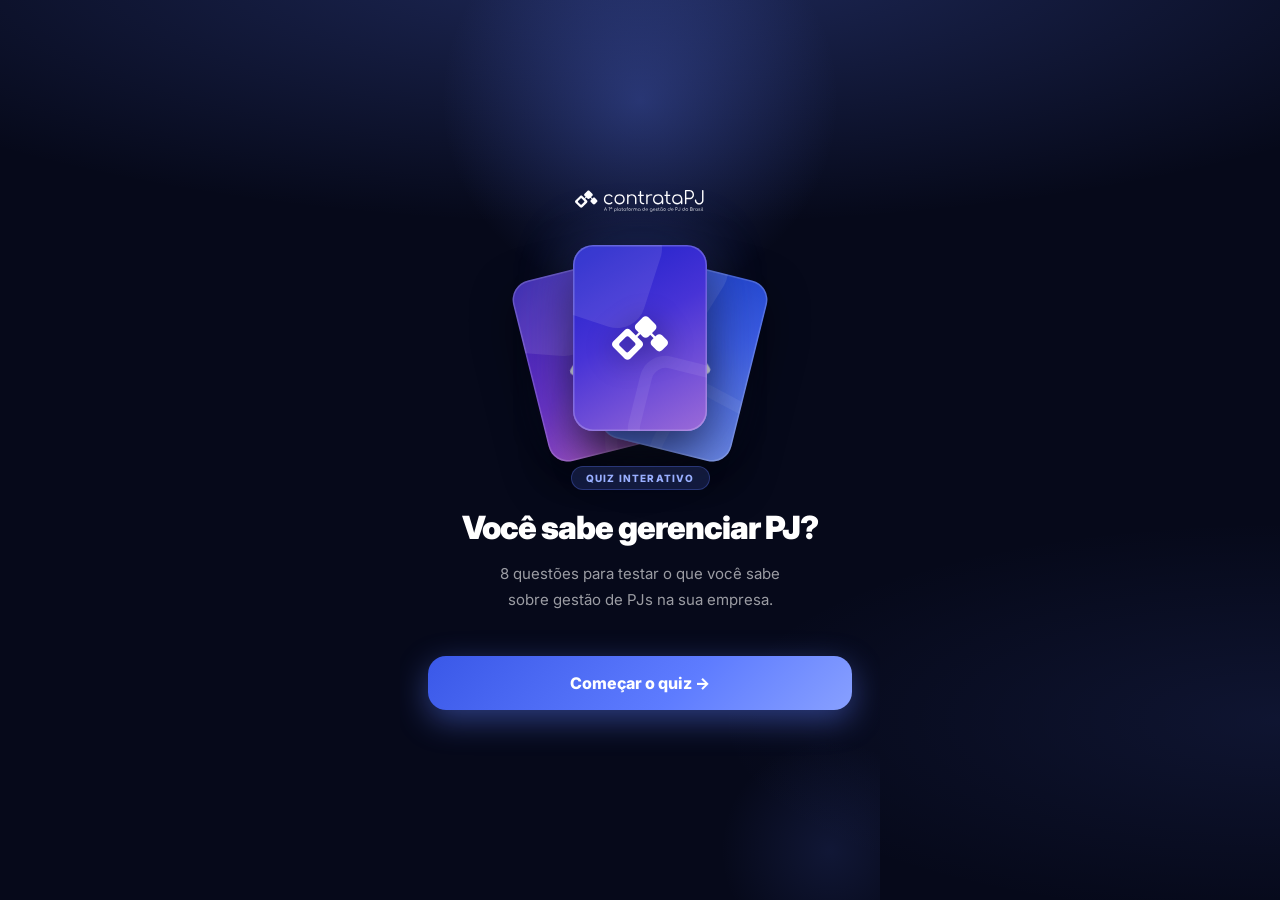
==== commit 0b84dca6: "feat: 8 questões, faixas de resultado e indicador de progresso - data/cards.js — 8 questões reais so" ====
--- a/play/index.html
+++ b/play/index.html
@@ -30,7 +30,7 @@
 
     <div class="splash-badge">Quiz Interativo</div>
     <h1 class="splash-title">Você sabe gerenciar PJ?</h1>
-    <p class="splash-sub">5 questões para testar o que você sabe sobre gestão de PJs na sua empresa.</p>
+    <p class="splash-sub">8 questões para testar o que você sabe sobre gestão de PJs na sua empresa.</p>
     <button class="splash-cta" onclick="showScreen('screen-form')">Começar o quiz →</button>
   </div>
 </div>
@@ -74,9 +74,13 @@
 <div id="screen-question" class="screen">
   <div class="app-header">
     <img src="../assets/logo.svg" alt="Contrata PJ">
-    <span class="header-label" id="q-counter">1 / 10</span>
+    <span class="header-label" id="q-counter">1 / 8</span>
   </div>
   <div class="progress-wrap">
+    <div class="progress-meta">
+      <span class="pm-step" id="q-step">Questão 1 de 8</span>
+      <span class="pm-left" id="q-left"></span>
+    </div>
     <div class="progress-track">
       <div class="progress-fill" id="q-progress" style="width:0%"></div>
     </div>
@@ -111,9 +115,13 @@
 <div id="screen-reveal" class="screen">
   <div class="app-header">
     <img src="../assets/logo.svg" alt="Contrata PJ">
-    <span class="header-label" id="r-counter">1 / 10</span>
+    <span class="header-label" id="r-counter">1 / 8</span>
   </div>
   <div class="progress-wrap">
+    <div class="progress-meta">
+      <span class="pm-step" id="r-step">Questão 1 de 8</span>
+      <span class="pm-left" id="r-left"></span>
+    </div>
     <div class="progress-track">
       <div class="progress-fill" id="r-progress" style="width:0%"></div>
     </div>
@@ -138,9 +146,13 @@
   <div class="app-header">
     <img src="../assets/logo.svg" alt="Contrata PJ">
   </div>
-  <div class="score-wrap">
+  <div class="score-wrap" id="result-hero">
+    <div class="result-alert" id="result-alert">
+      <span class="result-alert-icon" id="result-icon"></span>
+      <span class="result-alert-text" id="result-headline"></span>
+    </div>
     <div class="score-circle" id="res-score">0</div>
-    <h2 class="score-title" id="res-title">0 de 10 acertos!</h2>
+    <h2 class="score-title" id="res-title">0 de 8 acertos!</h2>
     <p class="score-sub" id="res-message"></p>
   </div>
   <div style="padding:4px 0;">
@@ -190,6 +202,14 @@
     input.classList.toggle('error', show);
   }
 
+  // "Faltam N questões" — quantas ainda restam APÓS a questão atual
+  function remainingLabel(index) {
+    const left = CARDS.length - (index + 1);
+    if (left <= 0)   return 'Última questão!';
+    if (left === 1)  return 'Falta 1 questão';
+    return `Faltam ${left} questões`;
+  }
+
   function showQuestion(index) {
     const card    = CARDS[index];
     const pct     = (index / CARDS.length) * 100;
@@ -201,6 +221,8 @@
     document.getElementById('q-number').textContent     = index + 1;
     document.getElementById('q-back-num').textContent   = index + 1;
     document.getElementById('q-progress').style.width  = pct + '%';
+    document.getElementById('q-step').textContent       = `Questão ${index + 1} de ${CARDS.length}`;
+    document.getElementById('q-left').textContent       = remainingLabel(index);
 
     // alterna a variação de verso da carta
     document.getElementById('q-flip-back').className = 'flip-face flip-back v' + (index % 4);
@@ -246,6 +268,9 @@
     document.getElementById('r-text').textContent     = card.question;
     document.getElementById('r-number').textContent   = cardIndex + 1;
     document.getElementById('r-progress').style.width = pct + '%';
+    document.getElementById('r-step').textContent     = `Questão ${cardIndex + 1} de ${CARDS.length}`;
+    document.getElementById('r-left').textContent     =
+      cardIndex === CARDS.length - 1 ? 'Fim do quiz!' : remainingLabel(cardIndex);
 
     const tag = document.getElementById('r-tag');
     tag.textContent = correct ? '✓ Acertou!' : '✗ Errou desta';
@@ -290,18 +315,42 @@
     }
   }
 
-  const MESSAGES = [
-    { max: 2, text: 'Sua gestão PJ tem riscos sérios. A Contrata PJ pode ajudar a organizar tudo.' },
-    { max: 4, text: 'Você vai bem — mas os erros podem custar caro na prática.' },
-    { max: 5, text: 'Impressionante! Quer ver como a Contrata PJ vai além do básico?' }
+  const ICON_DANGER  = '<svg viewBox="0 0 24 24" fill="none" stroke="currentColor" stroke-width="2.5" stroke-linecap="round" stroke-linejoin="round"><path d="M10.29 3.86 1.82 18a2 2 0 0 0 1.71 3h16.94a2 2 0 0 0 1.71-3L13.71 3.86a2 2 0 0 0-3.42 0z"/><line x1="12" y1="9" x2="12" y2="13"/><line x1="12" y1="17" x2="12.01" y2="17"/></svg>';
+  const ICON_WARNING = '<svg viewBox="0 0 24 24" fill="none" stroke="currentColor" stroke-width="2.5" stroke-linecap="round" stroke-linejoin="round"><polyline points="23 6 13.5 15.5 8.5 10.5 1 18"/><polyline points="17 6 23 6 23 12"/></svg>';
+  const ICON_SUCCESS = '<svg viewBox="0 0 24 24" fill="none" stroke="currentColor" stroke-width="2.5" stroke-linecap="round" stroke-linejoin="round"><circle cx="12" cy="8" r="6"/><path d="M15.477 12.89 17 22l-5-3-5 3 1.523-9.11"/></svg>';
+
+  // faixas de resultado (8 questões) — alertas sensacionalistas
+  const TIERS = [
+    {
+      max: 3, cls: 'tier-danger', icon: ICON_DANGER, headline: 'Atenção!',
+      message: 'Sua gestão de PJ pode estar EXPOSTA a riscos trabalhistas e fiscais graves. Cada brecha dessas pode virar processo — e custar muito caro. Bora resolver isso agora?'
+    },
+    {
+      max: 6, cls: 'tier-warning', icon: ICON_WARNING, headline: 'Você está no caminho',
+      message: 'Você manda bem no básico — mas ainda há brechas perigosas que podem sair caro. Falta pouco para blindar de vez a sua operação PJ.'
+    },
+    {
+      max: 8, cls: 'tier-success', icon: ICON_SUCCESS, headline: 'Muito bem!',
+      message: 'Impressionante! Você domina a gestão de PJ. Quer ver como a Contrata PJ leva a sua operação para o próximo nível?'
+    }
   ];
 
   function showResult() {
-    const s   = state.score;
-    const msg = MESSAGES.find(m => s <= m.max).text;
+    const s    = state.score;
+    const tier = TIERS.find(t => s <= t.max);
+
     document.getElementById('res-score').textContent   = s;
     document.getElementById('res-title').textContent   = `${s} de ${CARDS.length} corretas!`;
-    document.getElementById('res-message').textContent = msg;
+    document.getElementById('res-message').textContent = tier.message;
+
+    document.getElementById('result-alert').className   = 'result-alert ' + tier.cls;
+    document.getElementById('result-icon').innerHTML    = tier.icon;
+    document.getElementById('result-headline').textContent = tier.headline;
+
+    // colore o hero e o círculo conforme a faixa
+    document.getElementById('result-hero').className = 'score-wrap ' + tier.cls;
+    document.getElementById('res-score').className   = 'score-circle ' + tier.cls;
+
     showScreen('screen-result');
   }
 
@@ -326,10 +375,33 @@
     });
   }
 
+  // URL da Edge Function — troque pela URL real após linkar o projeto Supabase
+  const EDGE_FN_URL = 'https://kisteehhsgnyufyrvxxh.supabase.co/functions/v1/save-lead';
+
   function saveLead() {
+    const lead = { ...state.lead, score: state.score, answers: [...state.answers] };
+
+    // salva localmente (fallback offline)
     const leads = JSON.parse(localStorage.getItem('cpj_leads') || '[]');
-    leads.push({ ...state.lead, score: state.score, answers: [...state.answers] });
+    leads.push(lead);
     localStorage.setItem('cpj_leads', JSON.stringify(leads));
+
+    // envia para o Supabase (fire-and-forget — não bloqueia o fluxo)
+    fetch(EDGE_FN_URL, {
+      method: 'POST',
+      headers: { 'Content-Type': 'application/json' },
+      body: JSON.stringify({
+        name:    lead.name,
+        email:   lead.email,
+        phone:   lead.phone,
+        company: lead.company,
+        score:   lead.score,
+        answers: lead.answers,
+        event:   'CONARH 2026',
+      }),
+    }).catch(() => {
+      // falha silenciosa — o dado já está salvo no localStorage
+    });
   }
 </script>
 <script>
--- a/css/main.css
+++ b/css/main.css
@@ -72,6 +72,16 @@
 
 /* ─── Progress ────────────────────────────────────────────── */
 .progress-wrap { padding: 14px 20px 18px; }
+.progress-meta {
+  display: flex;
+  justify-content: space-between;
+  align-items: baseline;
+  margin-bottom: 9px;
+  font-size: 12px;
+  font-weight: 600;
+}
+.progress-meta .pm-step { color: var(--text-dim); letter-spacing: .01em; }
+.progress-meta .pm-left { color: var(--blue); font-weight: 800; }
 .progress-track {
   height: 4px;
   background: rgba(255,255,255,0.07);
@@ -565,6 +575,86 @@
 .score-title { font-size: 22px; font-weight: 800; margin-bottom: 10px; letter-spacing: -.02em; }
 .score-sub { font-size: 14px; color: var(--text-sub); line-height: 1.7; max-width: 290px; margin: 0 auto; }
 
+/* ─── Faixas de resultado (alerta sensacionalista) ─────────── */
+.result-alert {
+  position: relative;
+  z-index: 1;
+  display: flex;
+  flex-direction: column;
+  align-items: center;
+  gap: 10px;
+  max-width: 320px;
+  margin: 0 auto 26px;
+  padding: 18px 22px;
+  border-radius: 18px;
+}
+.result-alert-icon {
+  width: 52px;
+  height: 52px;
+  display: flex;
+  align-items: center;
+  justify-content: center;
+}
+.result-alert-icon svg { width: 100%; height: 100%; }
+.result-alert-text {
+  font-size: 23px;
+  font-weight: 900;
+  line-height: 1.15;
+  letter-spacing: .03em;
+  text-transform: uppercase;
+}
+
+/* ATENÇÃO — danger (pulsa e treme para chamar atenção) */
+.result-alert.tier-danger {
+  background: linear-gradient(135deg, rgba(255,79,97,0.20), rgba(255,79,97,0.06));
+  border: 1.5px solid rgba(255,79,97,0.55);
+  color: #FF6675;
+  animation: alertPulse 1.3s ease-in-out infinite;
+}
+.result-alert.tier-danger .result-alert-icon {
+  animation: alertShake 1.3s ease-in-out infinite;
+}
+@keyframes alertPulse {
+  0%,100% { box-shadow: 0 0 0 0 rgba(255,79,97,0), 0 0 24px rgba(255,79,97,0.25); }
+  50%     { box-shadow: 0 0 0 7px rgba(255,79,97,0.12), 0 0 44px rgba(255,79,97,0.55); }
+}
+@keyframes alertShake {
+  0%,100% { transform: rotate(0deg)  scale(1);    }
+  20%     { transform: rotate(-9deg) scale(1.10); }
+  40%     { transform: rotate(9deg)  scale(1.10); }
+  60%     { transform: rotate(-5deg) scale(1.05); }
+  80%     { transform: rotate(5deg)  scale(1.05); }
+}
+
+/* NO CAMINHO — warning */
+.result-alert.tier-warning {
+  background: linear-gradient(135deg, rgba(255,176,32,0.18), rgba(255,176,32,0.05));
+  border: 1.5px solid rgba(255,176,32,0.5);
+  color: #FFC04D;
+}
+
+/* MUITO BEM — success */
+.result-alert.tier-success {
+  background: linear-gradient(135deg, rgba(0,212,106,0.18), rgba(0,212,106,0.05));
+  border: 1.5px solid rgba(0,212,106,0.5);
+  color: #2BE38A;
+}
+
+/* círculo de pontuação por faixa */
+.score-circle.tier-danger  { border-color: var(--coral); box-shadow: 0 0 0 10px rgba(255,79,97,0.08),  0 0 50px rgba(255,79,97,0.45),  inset 0 1px 0 rgba(255,255,255,0.1); }
+.score-circle.tier-warning { border-color: #FFB020;      box-shadow: 0 0 0 10px rgba(255,176,32,0.08), 0 0 50px rgba(255,176,32,0.45), inset 0 1px 0 rgba(255,255,255,0.1); }
+.score-circle.tier-success { border-color: var(--green); box-shadow: 0 0 0 10px rgba(0,212,106,0.08),  0 0 50px rgba(0,212,106,0.45),  inset 0 1px 0 rgba(255,255,255,0.1); }
+
+/* halo do hero por faixa */
+.score-wrap.tier-danger::before  { background: radial-gradient(ellipse 80% 60% at 50% 0%, rgba(255,79,97,0.18) 0%, transparent 60%); }
+.score-wrap.tier-warning::before { background: radial-gradient(ellipse 80% 60% at 50% 0%, rgba(255,176,32,0.16) 0%, transparent 60%); }
+.score-wrap.tier-success::before { background: radial-gradient(ellipse 80% 60% at 50% 0%, rgba(0,212,106,0.16) 0%, transparent 60%); }
+
+@media (prefers-reduced-motion: reduce) {
+  .result-alert.tier-danger,
+  .result-alert.tier-danger .result-alert-icon { animation: none; }
+}
+
 /* ─── Presenter ───────────────────────────────────────────── */
 .presenter-section { padding: 24px 20px; }
 .presenter-section + .presenter-section { border-top: 1px solid var(--border); }
